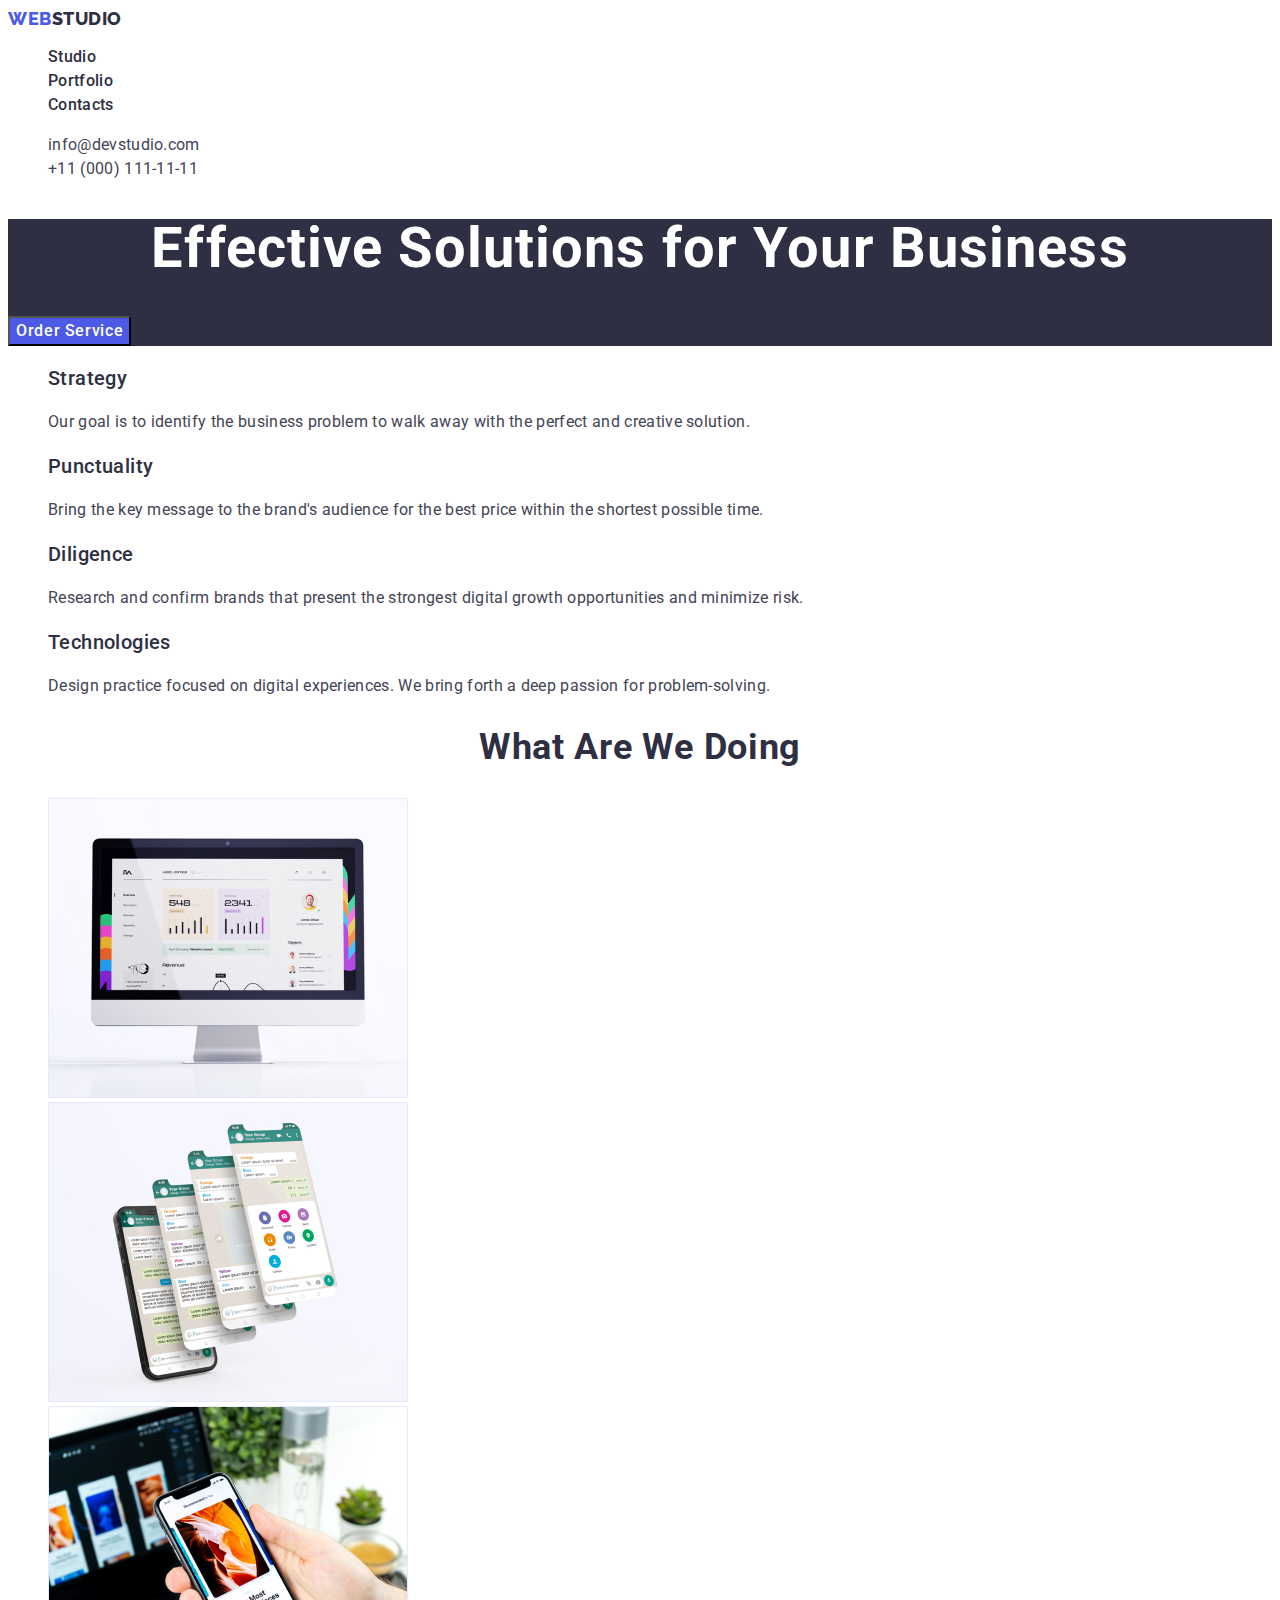
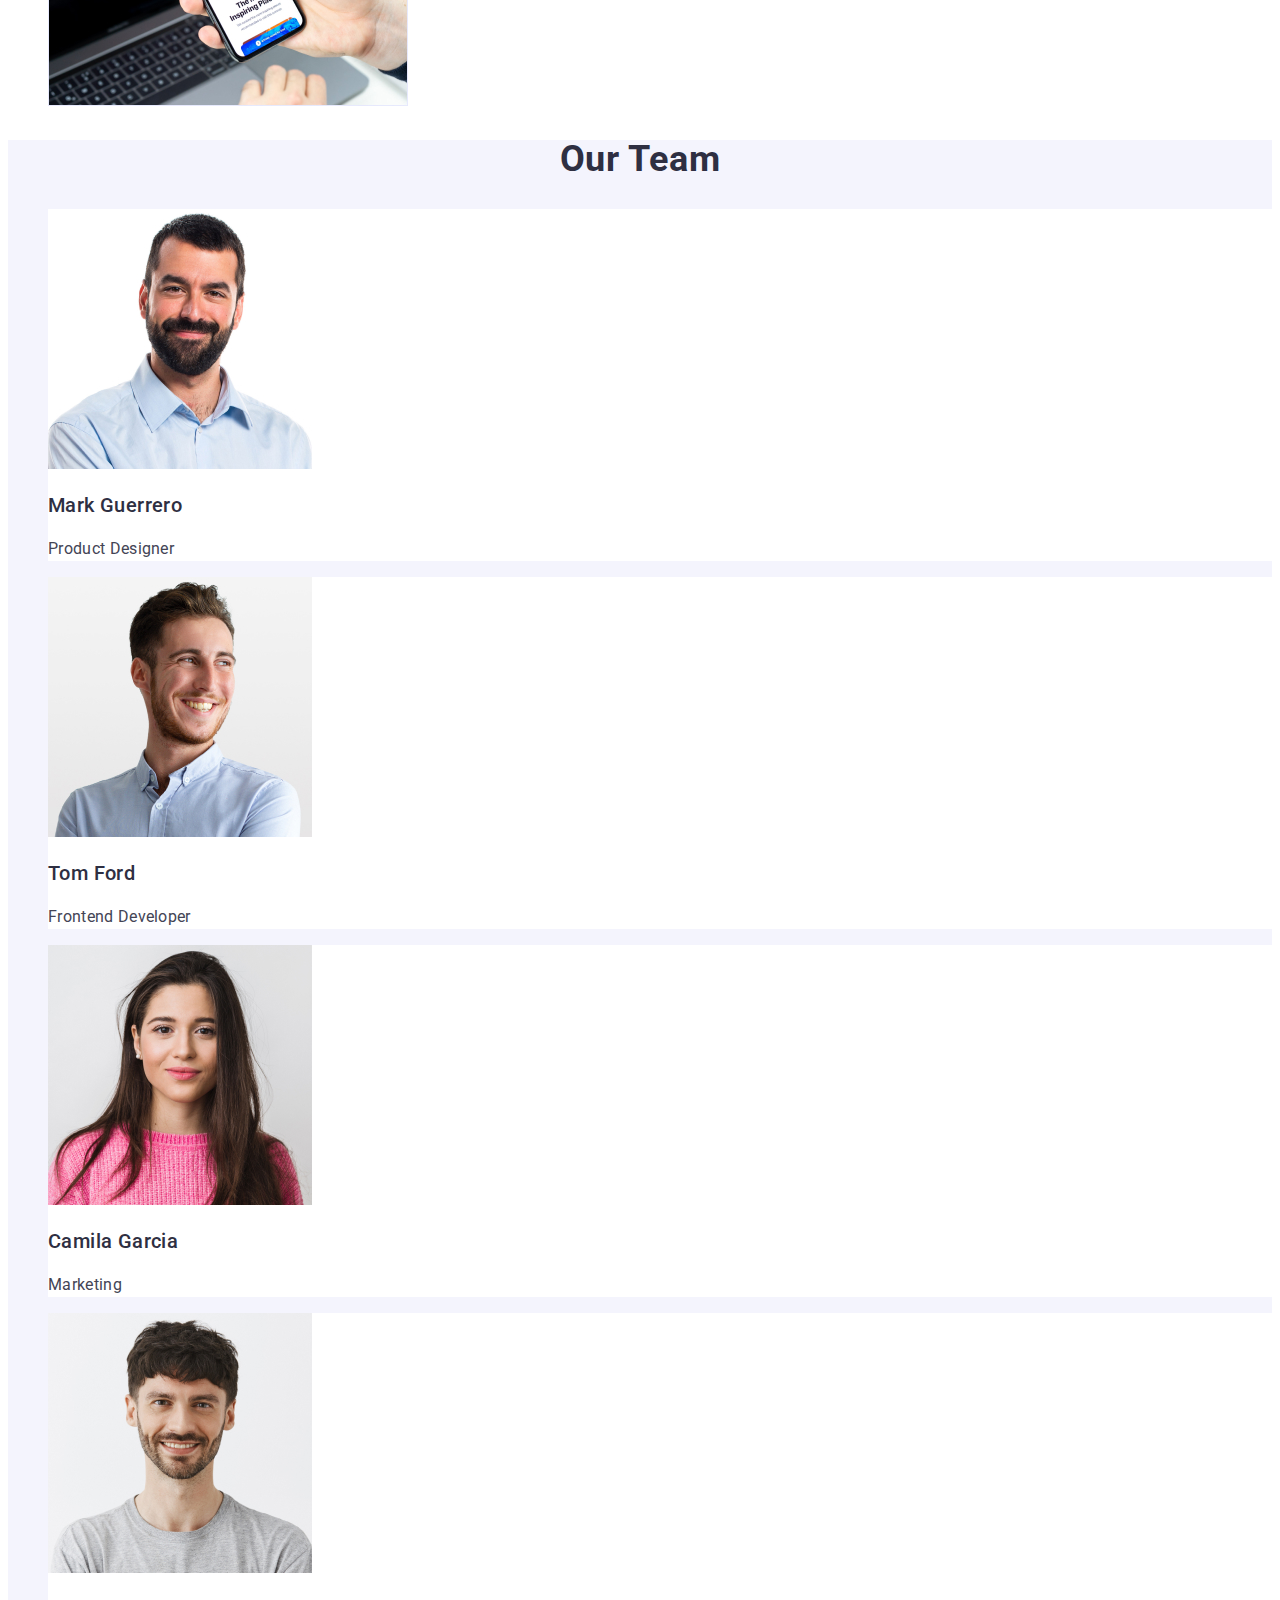
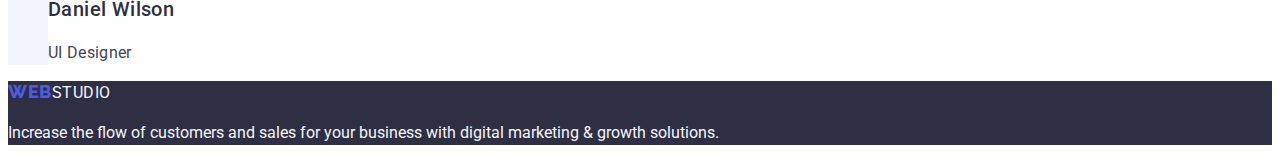
==== index.html @ 8a497025 "ap" ====
<!DOCTYPE html>
<html lang="en">
<head>
    <meta charset="UTF-8">
    <meta http-equiv="X-UA-Compatible" content="IE=edge">
    <meta name="viewport" content="width-device-width, initial -scale-1.0">
    <meta
        name="description"
        content="Effective Solutions
        for Your Business"
    >
    <title>
        WebStudio
    </title>
    <link rel="preconnect" href="https://fonts.googleapis.com">
    <link rel="preconnect" href="https://fonts.gstatic.com" crossorigin>
    <link href="https://fonts.googleapis.com/css2?family=Raleway:wght@800&family=Roboto:wght@400;500;700&display=swap" rel="stylesheet">
    <link rel="icon" type="image/png" sizes="32x32" href="./images/favicon-32x32.png">
    <link rel="stylesheet" href="./css/styles.css">
</head>
<body>
    
    <header>

    

        <nav> 
            <a class="logo link" href="./index.html">Web<span class="span link">Studio</span></a>
            
            <ul class="list">
                <li>
                    <a class="nav link" href="./index.html">Studio</a>
                </li>
                <li>
                    <a class="nav link" href="./portfolio.html">Portfolio</a>
                </li>
                <li>
                     <a class="nav link" href="">Contacts</a>
                </li>
            </ul>
            
            
        </nav>
            <address class="contakt">
                <ul class="list">
                    <li>
                    <a class="contakt link" href="mailto:info@devstudio.com" target="_blank" rel="noopener noreferrer">info@devstudio.com</a>
                    </li>
                    <li>
                    <a class="contakt link" href="tel:+110001111111">+11 (000) 111-11-11</a>
                    </li>

                </ul>
            
            </address>        
        
    </header>
    
    <main>
        
        <section class="hero">
            
            <h1 class="hero-solution">Effective Solutions
                for Your Business
            </h1>
            <button type="button" class="btn">Order Service</button>
            

        </section>
        
        <section>
            <h2 class="hidden" hidden>не може бути пустим </h2>
            <ul class="list">
                <li>
                    <h3 class="name">Strategy</h3>
                    <p class="front">Our goal is to identify the business
                    problem to walk away with the perfect and creative solution.
                    </p>
                </li>
                <li>
                    <h3 class="name">Punctuality</h3>
                    <p class="front">Bring the key message to the brand's audience for the best price within the shortest possible time.
                    </p>
                </li>
                <li>
                    <h3 class="name">Diligence</h3>
                    <p class="front">Research and confirm brands that present the strongest digital growth opportunities and minimize risk.
                    </p>
                </li>
                <li>
                    <h3 class="name">Technologies</h3>
                    <p class="front">Design practice focused on digital experiences. We bring forth a deep passion for problem-solving.           
                    </p>
                </li>
            </ul>
            
            

        </section>
        <section>
            <h2 class="team">What are we doing</h2>
            <ul class="list">
                <li>
                    <img src="./images/Rectangle71.jpg" alt="Rectangle 71" width="360">
                </li>
                <li>
                    <img src="./images/Rectangle71(1).jpg" alt="Rectangle 71 (1)" width="360">
                </li>
                <li>
                    <img src="./images/Rectangle71(2).jpg" alt="Rectangle 7 (2)" width="360">
                </li>
            </ul>
            
    
        </section>
        <section class="foto">
            <h2 class="team">Our Team</h2>
            <ul class="list">
                <li class="team-item">
                    <img src="./images/img.jpg" alt="img.jpg" width="264">
                
                    <h3 class="name">Mark Guerrero</h3>
                    <p class="front">Product Designer</p>
                </li>
                <li class="team-item">
                    <img src="./images/img(1).jpg" alt="img (1).jpg" width="264">
                    <h3 class="name">Tom Ford</h3>
                    <p class="front">Frontend Developer</p>
                </li>
                <li class="team-item">
                    <img src="./images/img(2).jpg" alt="img (2).jpg" width="264">
                    <h3 class="name">Camila Garcia</h3>
                    <p class="front">Marketing</p>
                </li>
                <li class="team-item">
                    <img src="./images/img(3).jpg" alt="img (3).jpg" width="264">
                    <h3 class="name">Daniel Wilson</h3>
                    <p class="front">UI Designer</p>
                </li>
            </ul>
            
            
            
            
                

        </section>
    </main>
    <footer class="footer">
        <a  href="./index.html" class="web link">Web<span class="studio link">Studio</span></a>                       
        <p class="text">Increase the flow of customers and sales for your business with digital marketing & growth solutions.</p>  
        
        
    </footer>
    
        
</body>
</html>
---- css/styles.css ----
:root {
     --back-color: #ffffff;
     --navy-blue: #2e2f42;
     --cloud: #f4f4fd;
     --iris: #4d5ae5;
     --ocean: #404bbf;
     --slate: #434455;
}
body {
    font-family: "Roboto", sans-serif;
    color: var(--slate);
    background-color: var(--back-color);
}
.logo {
     font-family: "Raleway", sans-serif;
     font-weight: 800;
     font-size: 18px;
     line-height: 1.17;
      letter-spacing: 0.03em;
      text-transform: uppercase;
      color: var(--iris);
}
.link {
    text-decoration: none;
}

.span {
    color: var(--navy-blue);
}
.list {
     list-style: none;
}
 .nav {
    font-weight: 500;
    font-size: 16px;
    line-height: 1.5;
    letter-spacing: 0.02em;
    color: var(--navy-blue);

 }
.nav:hover,
.nav:focus {
     color: var(--ocean) ;

}
.contakt {
    font-style: normal;
}
.contakt {
    font-size: 16px;
    line-height: 1.5;
    letter-spacing: 0.02em;
    color: var(--slate);
}
.contakt:hover,
.contakt:focus {
    color: var(--ocean);
}
.hero {
    background-color: var(--navy-blue);
}
.hero-solution {
    font-size: 56px;
    line-height: 1.07;
    text-align: center;
    letter-spacing: 0.02em;
    color: var(--back-color);
}
.btn {
    background-color: var(--iris);
    font-family: "Roboto", sans-serif;
    font-weight: 500;
    font-size: 16px;
    line-height: 1.5;
    letter-spacing: 0.04em;
    letter-spacing: 0.04em;
    color: var(--back-color);
    cursor: pointer;
}
.btn:hover,
.btn:focus {
    background-color: var(--ocean);
}
.name {
    font-weight: 500;
    font-size: 20px;
    line-height: 1.2;
    letter-spacing: 0.02em;
    color: var(--navy-blue);
}
.front {
    font-size: 16px;
    line-height: 1.5;
    letter-spacing: 0.02em;
    color: var(--slate);
}
.team {
    font-size: 36px;
    line-height: 1.11;
    text-align: center;
    letter-spacing: 0.02em;
    text-transform: capitalize;
    color: var(--navy-blue);
}
.foto {
    background-color: var(--cloud);
}
.foto-studio {
    background-color: var(-back-color);
}
.team-item {
    background-color: var(--back-color);
}
.footer {
    background-color: var(--navy-blue);
    
}
.studio {
    color: var(--back-color);
}
.text {
    color: var(-cloud);
}
.portfolio {
    background-color: var(--cloud);
    font-family: "Roboto", sans-serif;
    font-weight: 500;
    font-size: 16px;
    line-height: 1.5;
    letter-spacing: 0.04em;
    color: var(--iris);
    cursor: pointer;    
}
.portfolio:hover,
.portfolio:focus {
    color: var(--back-color);
    background-color: var(--ocean);
}
.footer-studio {
    color: var(--cloud);
}
.web {
    
    font-family: 'Raleway', sans-serif;
    font-weight: 800;
    font-size: 18px;
    line-height: 1.17;
    letter-spacing: 0.03em;
    text-transform: uppercase;
    color:  var(--iris);
}
.studio {
    color: var(--cloud);
    font-family: 'Roboto';
    font-style: normal;
    font-weight: 400;
    font-size: 16px;
    line-height: 24px;
} 
.text {
    font-family: 'Roboto';
    font-style: normal;
    font-weight: 400;
    font-size: 16px;
    line-height: 24px;
    color: var(--cloud);
}
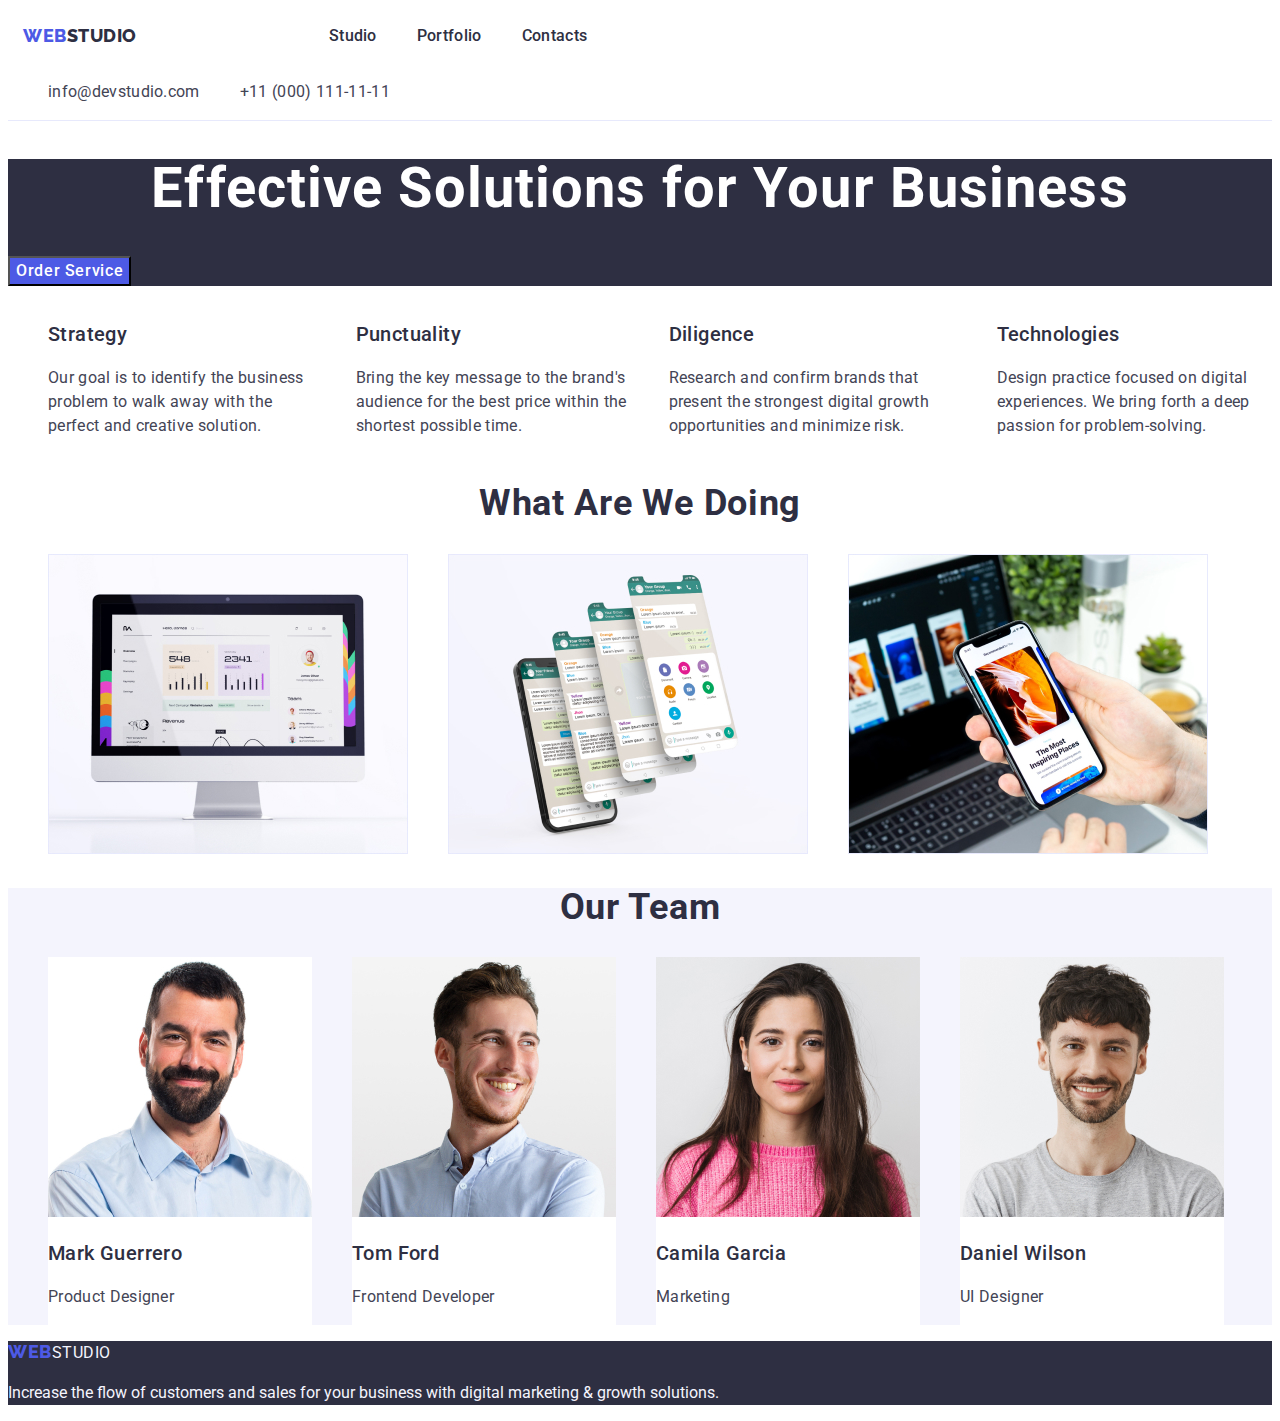
==== commit 9f307b80: "ap" ====
--- a/index.html
+++ b/index.html
@@ -20,27 +20,29 @@
 </head>
 <body>
     
-    <header>
+    <header class="header">
+        <div class="navigator container">
 
     
 
-        <nav> 
-            <a class="logo link" href="./index.html">Web<span class="span link">Studio</span></a>
+            <nav class="logotip"> 
+                <a class="logo link" href="./index.html">Web<span class="span link">Studio</span></a>
             
-            <ul class="list">
-                <li>
-                    <a class="nav link" href="./index.html">Studio</a>
-                </li>
-                <li>
+                <ul class="list">
+                    <li>
+                        <a class="nav link" href="./index.html">Studio</a>
+                    </li>
+                    <li>
                     <a class="nav link" href="./portfolio.html">Portfolio</a>
-                </li>
-                <li>
-                     <a class="nav link" href="">Contacts</a>
-                </li>
-            </ul>
+                    </li>
+                    <li>
+                        <a class="nav link" href="">Contacts</a>
+                    </li>
+                </ul>
             
             
-        </nav>
+            </nav>
+        </div>
             <address class="contakt">
                 <ul class="list">
                     <li>
--- a/css/styles.css
+++ b/css/styles.css
@@ -11,14 +11,33 @@
     color: var(--slate);
     background-color: var(--back-color);
 }
+.header {
+    border-bottom: 1px solid #e7e9fc;
+}
+.navigator {
+    display: flex;
+    align-items: center;
+}
+.container {
+    width: 1158px;
+    padding: 0 15px;
+
+}
+.logotip {
+    display: flex;
+    align-items: center;
+}
+
 .logo {
-     font-family: "Raleway", sans-serif;
-     font-weight: 800;
-     font-size: 18px;
-     line-height: 1.17;
-      letter-spacing: 0.03em;
-      text-transform: uppercase;
-      color: var(--iris);
+    font-family: "Raleway", sans-serif;
+    font-weight: 800;
+    font-size: 18px;
+    line-height: 1.17;
+    letter-spacing: 0.03em;
+    text-transform: uppercase;
+    color: var(--iris);
+    margin-right: 76px;
+      
 }
 .link {
     text-decoration: none;
@@ -26,9 +45,13 @@
 
 .span {
     color: var(--navy-blue);
+    margin-right: 76px 
+
 }
 .list {
-     list-style: none;
+    list-style: none;
+    display: flex;
+    gap: 40px;
 }
  .nav {
     font-weight: 500;
@@ -36,11 +59,12 @@
     line-height: 1.5;
     letter-spacing: 0.02em;
     color: var(--navy-blue);
+    padding: 24px 0;
 
  }
 .nav:hover,
 .nav:focus {
-     color: var(--ocean) ;
+    color: var(--ocean) ;
 
 }
 .contakt {
@@ -51,6 +75,8 @@
     line-height: 1.5;
     letter-spacing: 0.02em;
     color: var(--slate);
+    display: flex;
+    gap: 40px;
 }
 .contakt:hover,
 .contakt:focus {
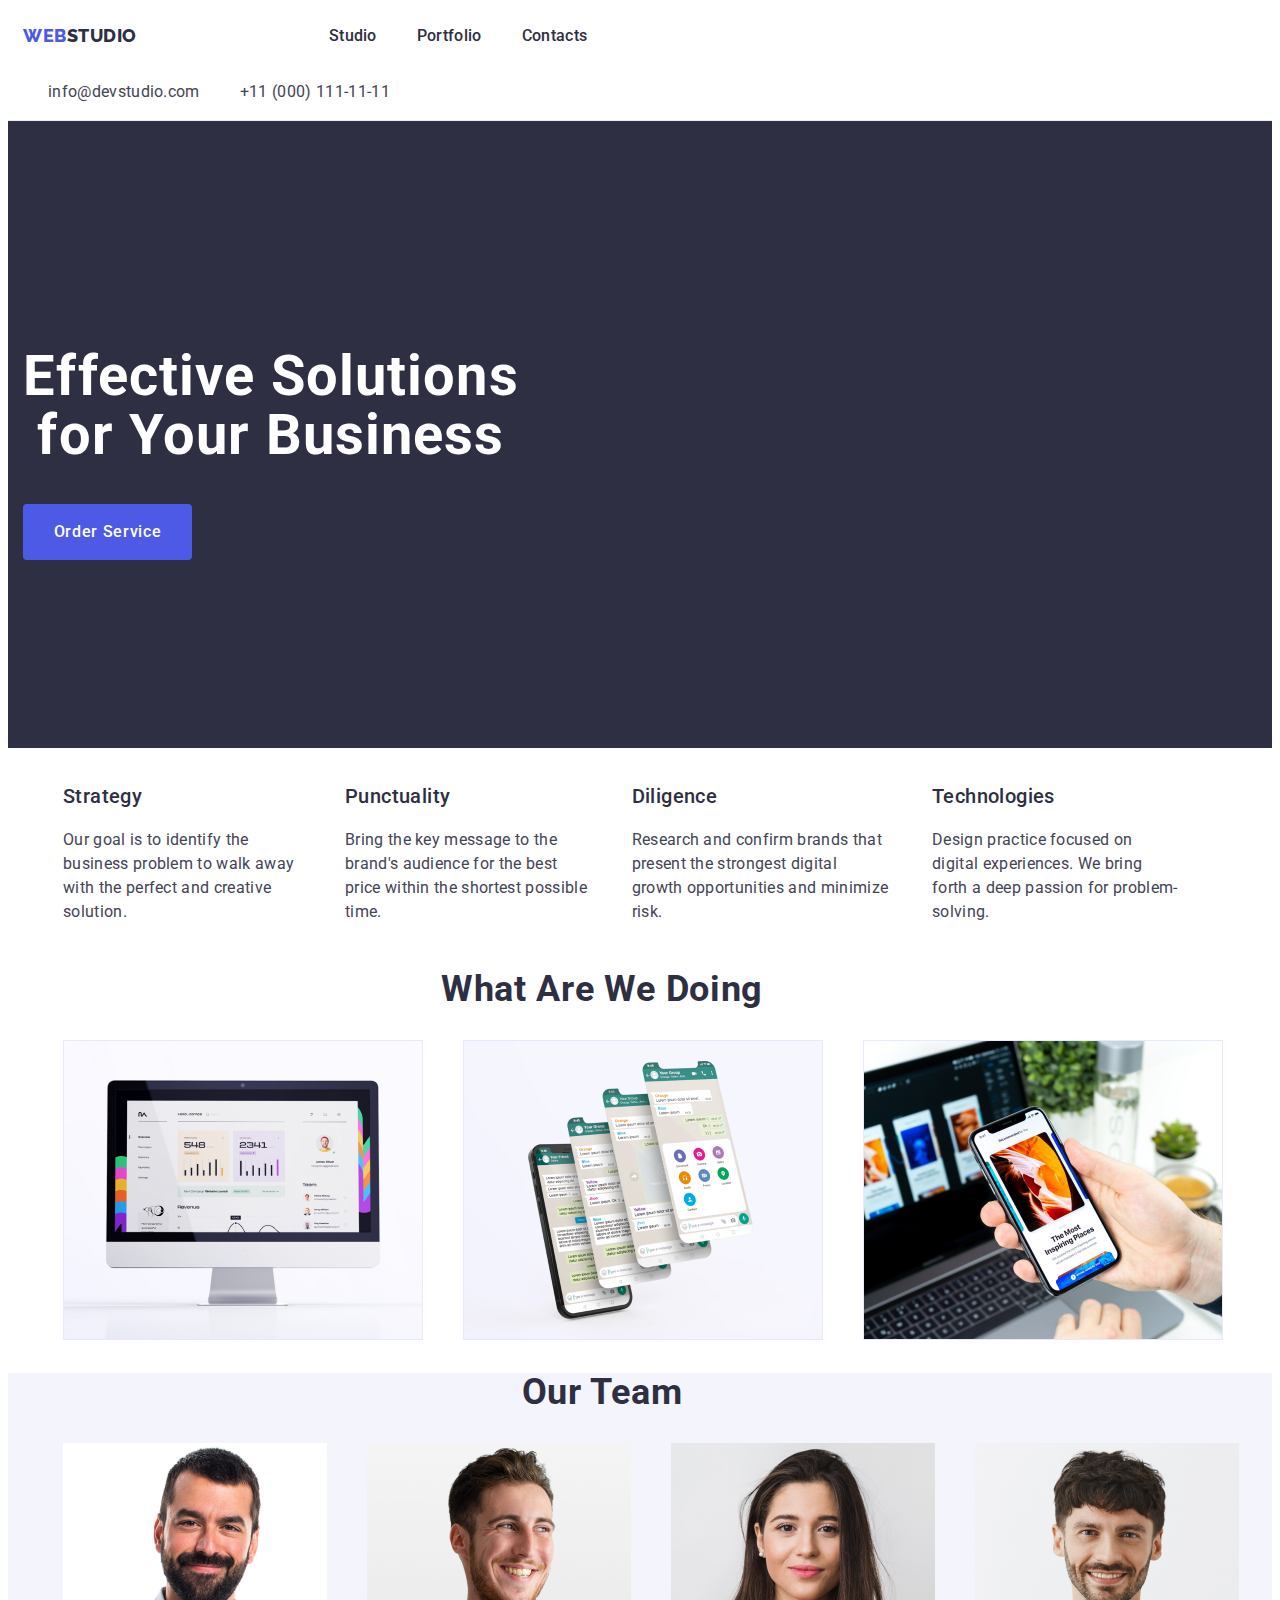
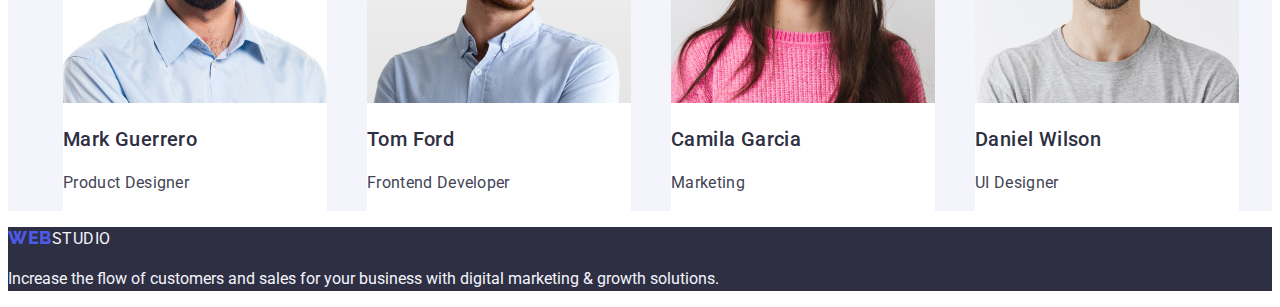
==== commit 169e2403: "ap" ====
--- a/index.html
+++ b/index.html
@@ -25,23 +25,23 @@
 
     
 
-            <nav class="logotip"> 
-                <a class="logo link" href="./index.html">Web<span class="span link">Studio</span></a>
+        <nav class="logotip"> 
+            <a class="logo link" href="./index.html">Web<span class="span link">Studio</span></a>
             
-                <ul class="list">
-                    <li>
-                        <a class="nav link" href="./index.html">Studio</a>
-                    </li>
-                    <li>
+            <ul class="list">
+                <li>
+                    <a class="nav link" href="./index.html">Studio</a>
+                </li>
+                <li>
                     <a class="nav link" href="./portfolio.html">Portfolio</a>
-                    </li>
-                    <li>
-                        <a class="nav link" href="">Contacts</a>
-                    </li>
-                </ul>
+                </li>
+                <li>
+                    <a class="nav link" href="">Contacts</a>
+                </li>
+            </ul>
             
             
-            </nav>
+        </nav>
         </div>
             <address class="contakt">
                 <ul class="list">
@@ -61,16 +61,19 @@
     <main>
         
         <section class="hero">
+            <div class="container">
             
             <h1 class="hero-solution">Effective Solutions
                 for Your Business
             </h1>
             <button type="button" class="btn">Order Service</button>
+            </div>
             
 
         </section>
         
         <section>
+            <div class="container">
             <h2 class="hidden" hidden>не може бути пустим </h2>
             <ul class="list">
                 <li>
@@ -95,11 +98,13 @@
                     </p>
                 </li>
             </ul>
+            </div>
             
             
 
         </section>
         <section>
+            <div class="container">
             <h2 class="team">What are we doing</h2>
             <ul class="list">
                 <li>
@@ -112,10 +117,12 @@
                     <img src="./images/Rectangle71(2).jpg" alt="Rectangle 7 (2)" width="360">
                 </li>
             </ul>
+            </div>
             
     
         </section>
         <section class="foto">
+            <div class="container">
             <h2 class="team">Our Team</h2>
             <ul class="list">
                 <li class="team-item">
@@ -140,6 +147,7 @@
                     <p class="front">UI Designer</p>
                 </li>
             </ul>
+            </div>
             
             
             
--- a/css/styles.css
+++ b/css/styles.css
@@ -84,6 +84,7 @@
 }
 .hero {
     background-color: var(--navy-blue);
+     padding: 188px 0;
 }
 .hero-solution {
     font-size: 56px;
@@ -91,6 +92,7 @@
     text-align: center;
     letter-spacing: 0.02em;
     color: var(--back-color);
+    max-width: 496px;
 }
 .btn {
     background-color: var(--iris);
@@ -102,6 +104,11 @@
     letter-spacing: 0.04em;
     color: var(--back-color);
     cursor: pointer;
+    display: block;
+    min-width: 169px;
+    height: 56px;
+    border: none;
+    border-radius: 4px;
 }
 .btn:hover,
 .btn:focus {
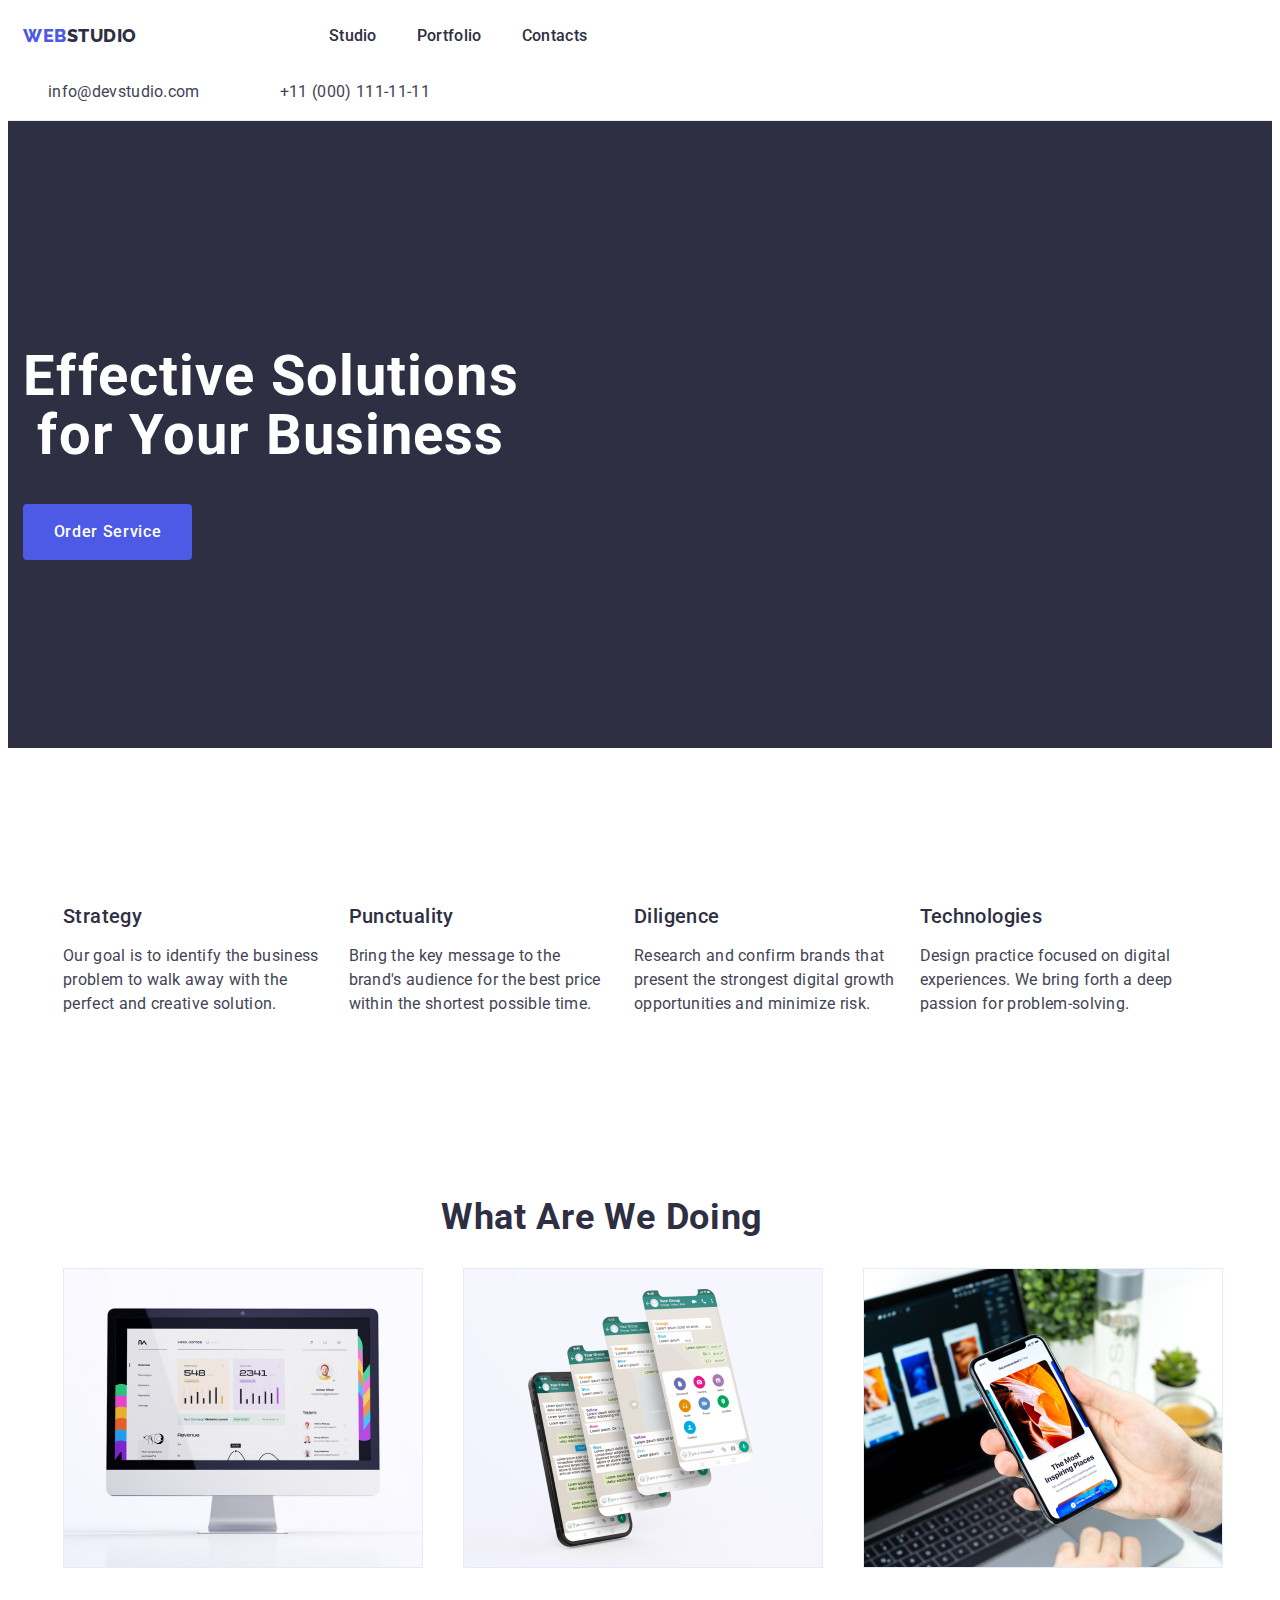
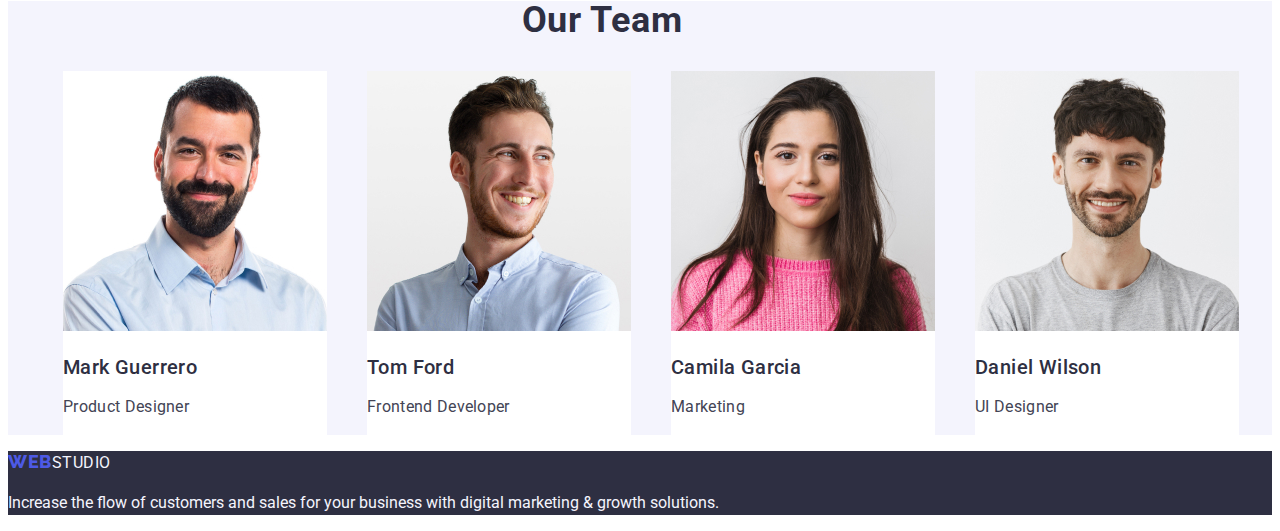
==== commit e901d6e2: "ap" ====
--- a/index.html
+++ b/index.html
@@ -72,27 +72,27 @@
 
         </section>
         
-        <section>
+        <section class="strategy">
             <div class="container">
             <h2 class="hidden" hidden>не може бути пустим </h2>
-            <ul class="list">
-                <li>
+            <ul class=" strategy-name list">
+                <li class="standart">
                     <h3 class="name">Strategy</h3>
                     <p class="front">Our goal is to identify the business
                     problem to walk away with the perfect and creative solution.
                     </p>
                 </li>
-                <li>
+                <li class="standart">
                     <h3 class="name">Punctuality</h3>
                     <p class="front">Bring the key message to the brand's audience for the best price within the shortest possible time.
                     </p>
                 </li>
-                <li>
+                <li class="standart">
                     <h3 class="name">Diligence</h3>
                     <p class="front">Research and confirm brands that present the strongest digital growth opportunities and minimize risk.
                     </p>
                 </li>
-                <li>
+                <li class="standart">
                     <h3 class="name">Technologies</h3>
                     <p class="front">Design practice focused on digital experiences. We bring forth a deep passion for problem-solving.           
                     </p>
--- a/css/styles.css
+++ b/css/styles.css
@@ -77,6 +77,7 @@
     color: var(--slate);
     display: flex;
     gap: 40px;
+    margin-right: 40px;
 }
 .contakt:hover,
 .contakt:focus {
@@ -84,7 +85,7 @@
 }
 .hero {
     background-color: var(--navy-blue);
-     padding: 188px 0;
+    padding: 188px 0;
 }
 .hero-solution {
     font-size: 56px;
@@ -114,12 +115,23 @@
 .btn:focus {
     background-color: var(--ocean);
 }
+.strategy {
+    padding: 120px 0;
+}
+.strategy-name {
+    display: flex;
+    gap: 24px;
+}
+.standart {
+    width: calc((100% - 72px) / 4);
+}
 .name {
     font-weight: 500;
     font-size: 20px;
     line-height: 1.2;
     letter-spacing: 0.02em;
     color: var(--navy-blue);
+    margin-bottom: 8px;
 }
 .front {
     font-size: 16px;
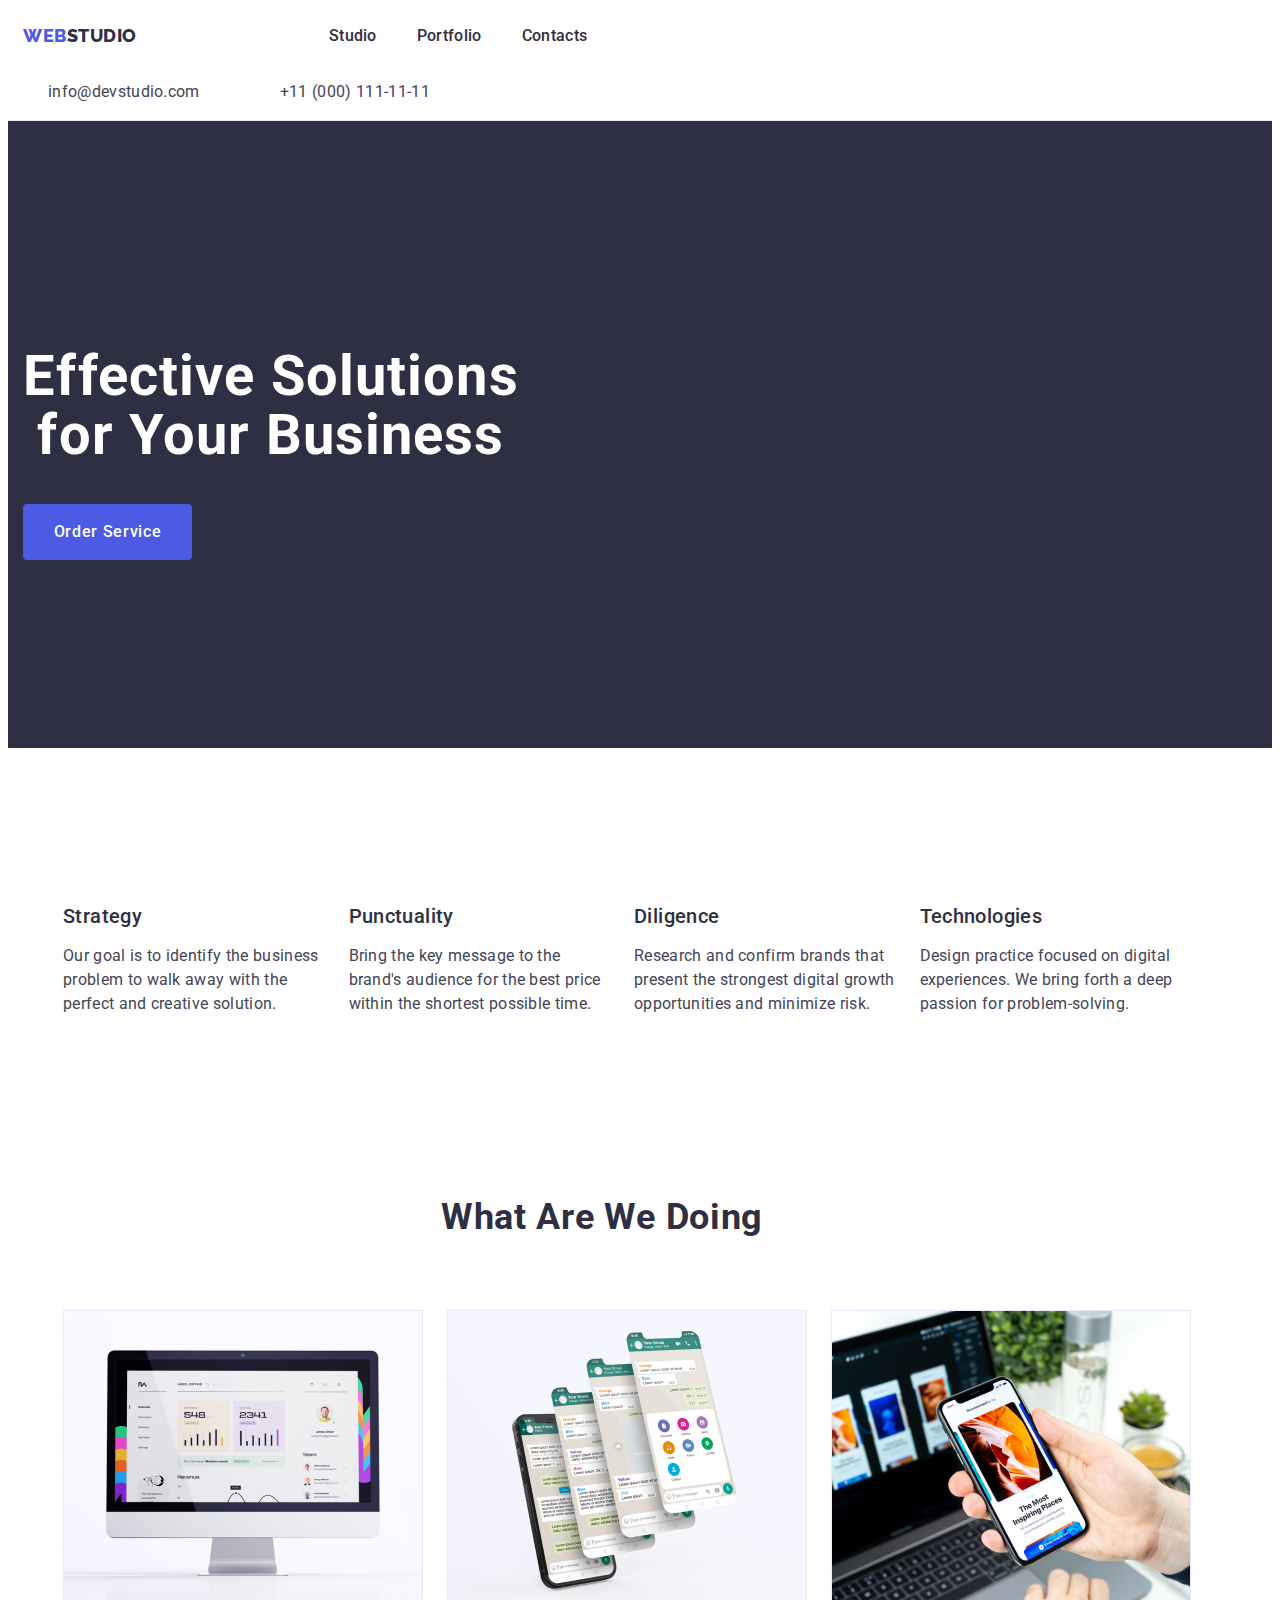
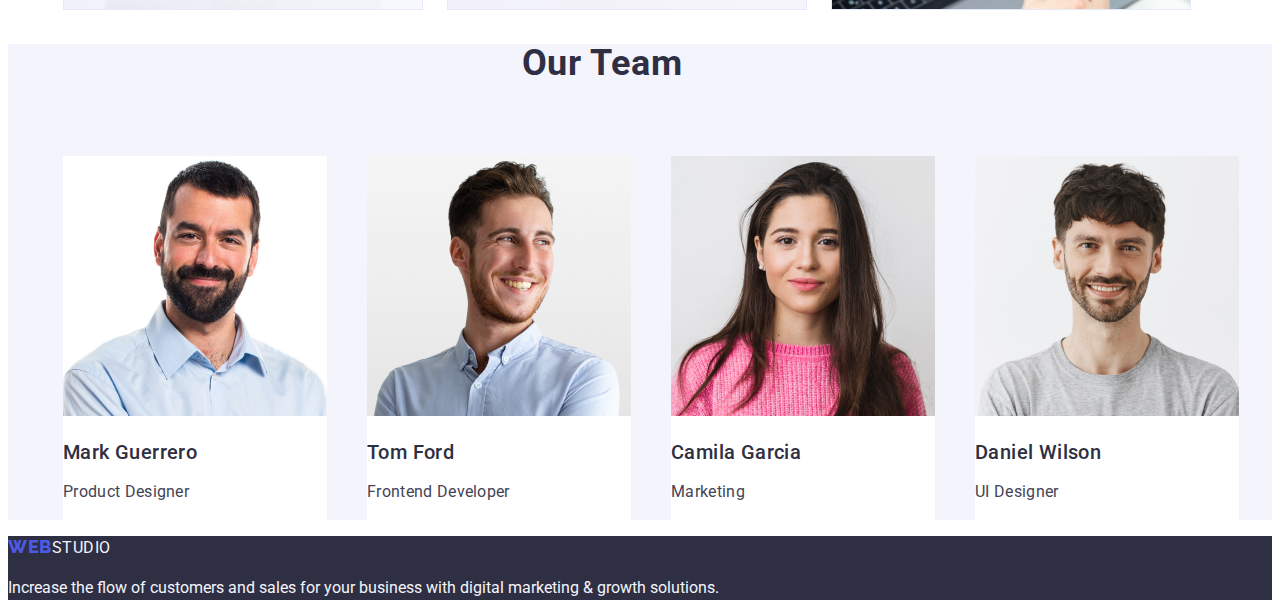
==== commit d133b92f: "ap" ====
--- a/index.html
+++ b/index.html
@@ -102,11 +102,11 @@
             
             
 
-        </section>
+        </section class="team-list">
         <section>
             <div class="container">
             <h2 class="team">What are we doing</h2>
-            <ul class="list">
+            <ul class=" images list">
                 <li>
                     <img src="./images/Rectangle71.jpg" alt="Rectangle 71" width="360">
                 </li>
--- a/css/styles.css
+++ b/css/styles.css
@@ -139,6 +139,9 @@
     letter-spacing: 0.02em;
     color: var(--slate);
 }
+.team-list {
+    padding-bottom: 120px;
+}
 .team {
     font-size: 36px;
     line-height: 1.11;
@@ -146,6 +149,10 @@
     letter-spacing: 0.02em;
     text-transform: capitalize;
     color: var(--navy-blue);
+    margin-bottom: 72px;
+}
+.images {
+    gap: 24px;
 }
 .foto {
     background-color: var(--cloud);
@@ -155,6 +162,7 @@
 }
 .team-item {
     background-color: var(--back-color);
+    width: calc((100% - 48px) / 3);
 }
 .footer {
     background-color: var(--navy-blue);
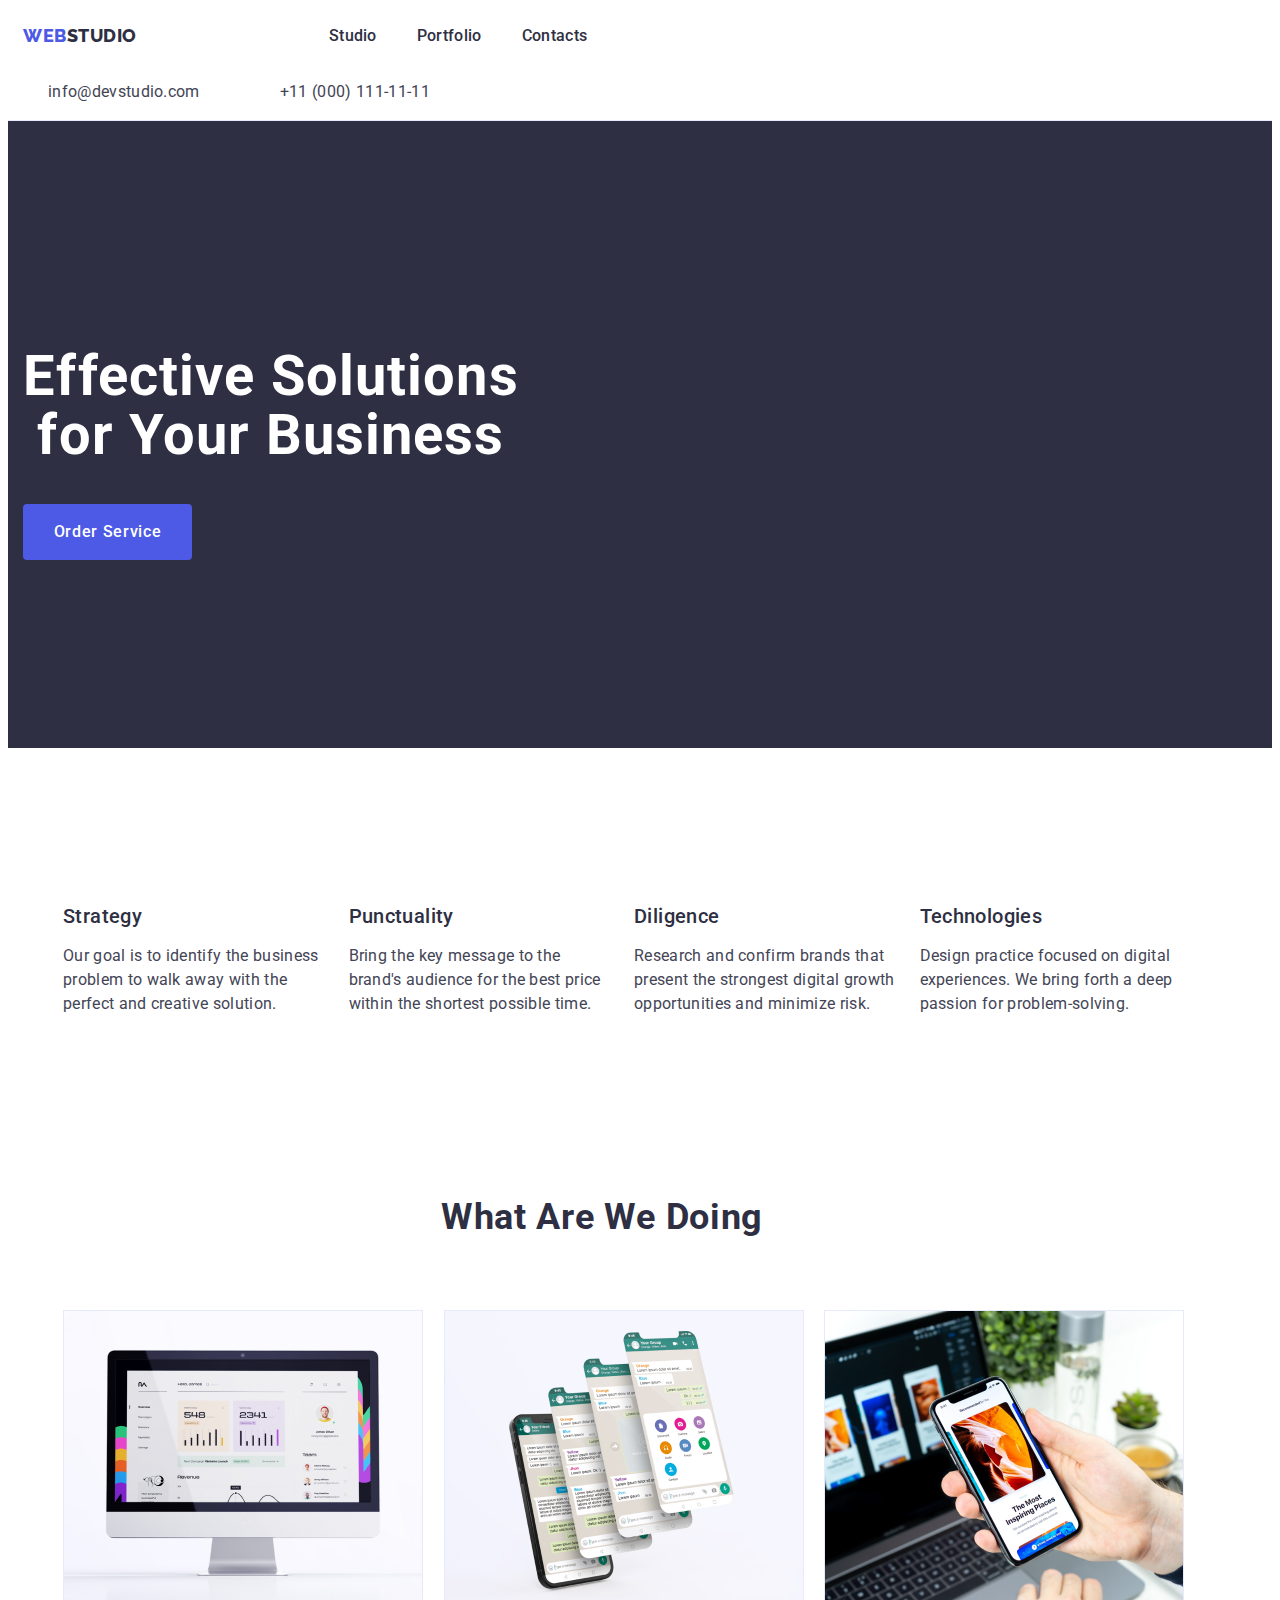
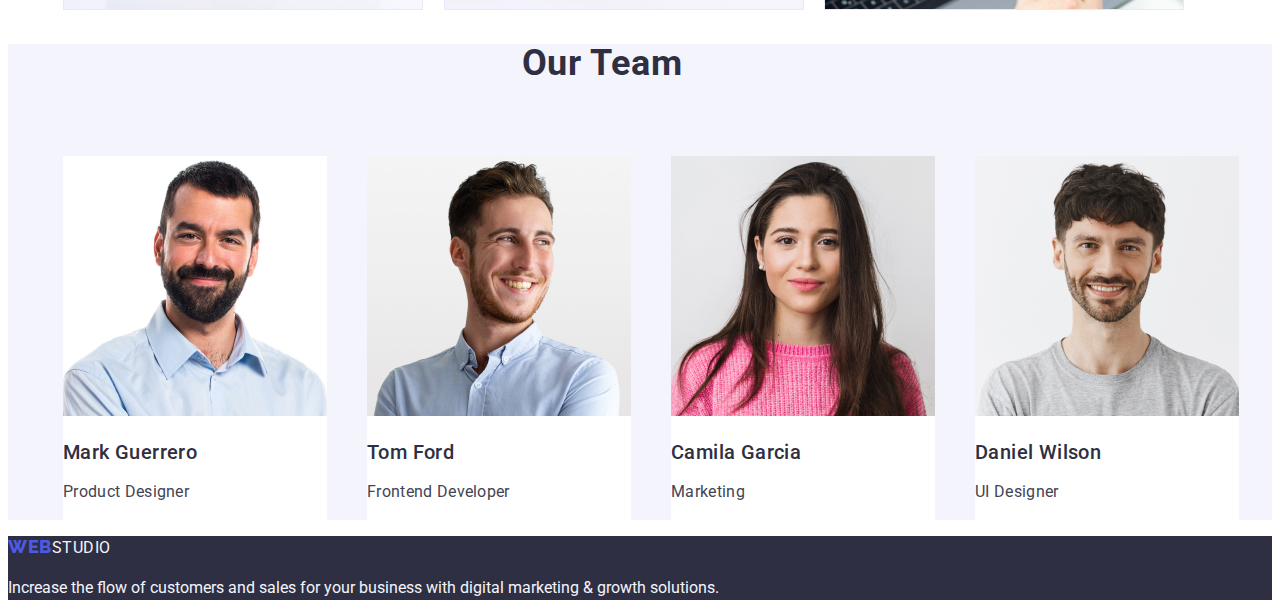
==== commit e7cc1405: "ap" ====
--- a/index.html
+++ b/index.html
@@ -102,18 +102,18 @@
             
             
 
-        </section class="team-list">
+        </section class="teams list">
         <section>
             <div class="container">
             <h2 class="team">What are we doing</h2>
             <ul class=" images list">
-                <li>
+                <li class="team-item">
                     <img src="./images/Rectangle71.jpg" alt="Rectangle 71" width="360">
                 </li>
-                <li>
+                <li class="team-item">
                     <img src="./images/Rectangle71(1).jpg" alt="Rectangle 71 (1)" width="360">
                 </li>
-                <li>
+                <li class="team-item">
                     <img src="./images/Rectangle71(2).jpg" alt="Rectangle 7 (2)" width="360">
                 </li>
             </ul>
--- a/css/styles.css
+++ b/css/styles.css
@@ -139,7 +139,7 @@
     letter-spacing: 0.02em;
     color: var(--slate);
 }
-.team-list {
+.teams {
     padding-bottom: 120px;
 }
 .team {
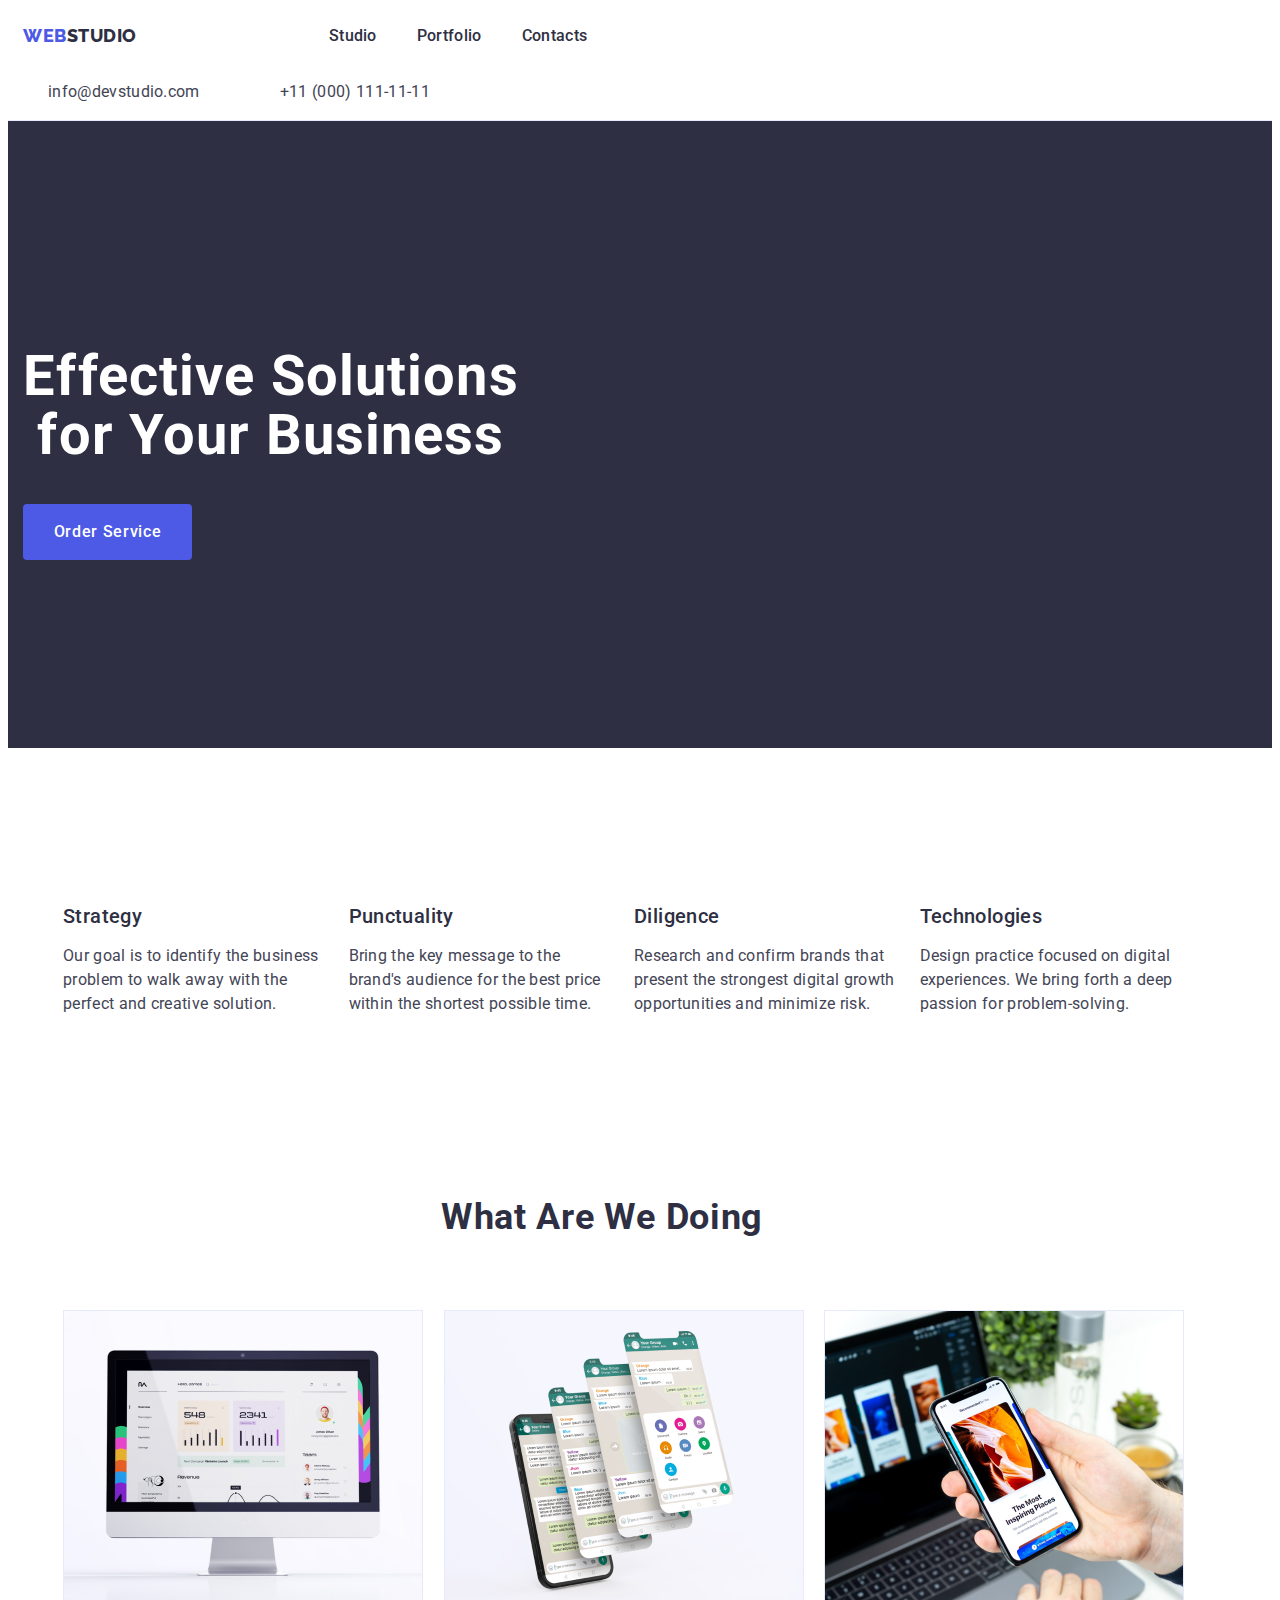
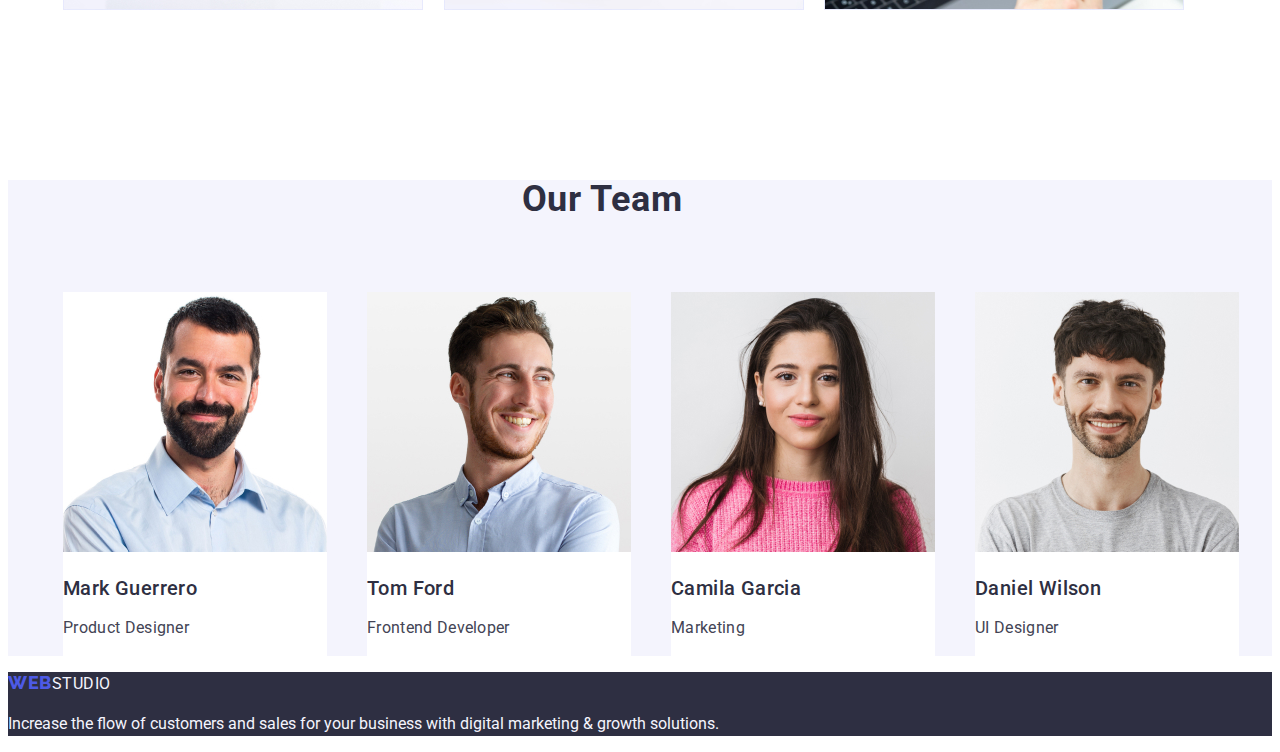
==== commit ad2f3024: "ap" ====
--- a/index.html
+++ b/index.html
@@ -102,8 +102,8 @@
             
             
 
-        </section class="teams list">
-        <section>
+        </section>
+        <section class="teams list">
             <div class="container">
             <h2 class="team">What are we doing</h2>
             <ul class=" images list">
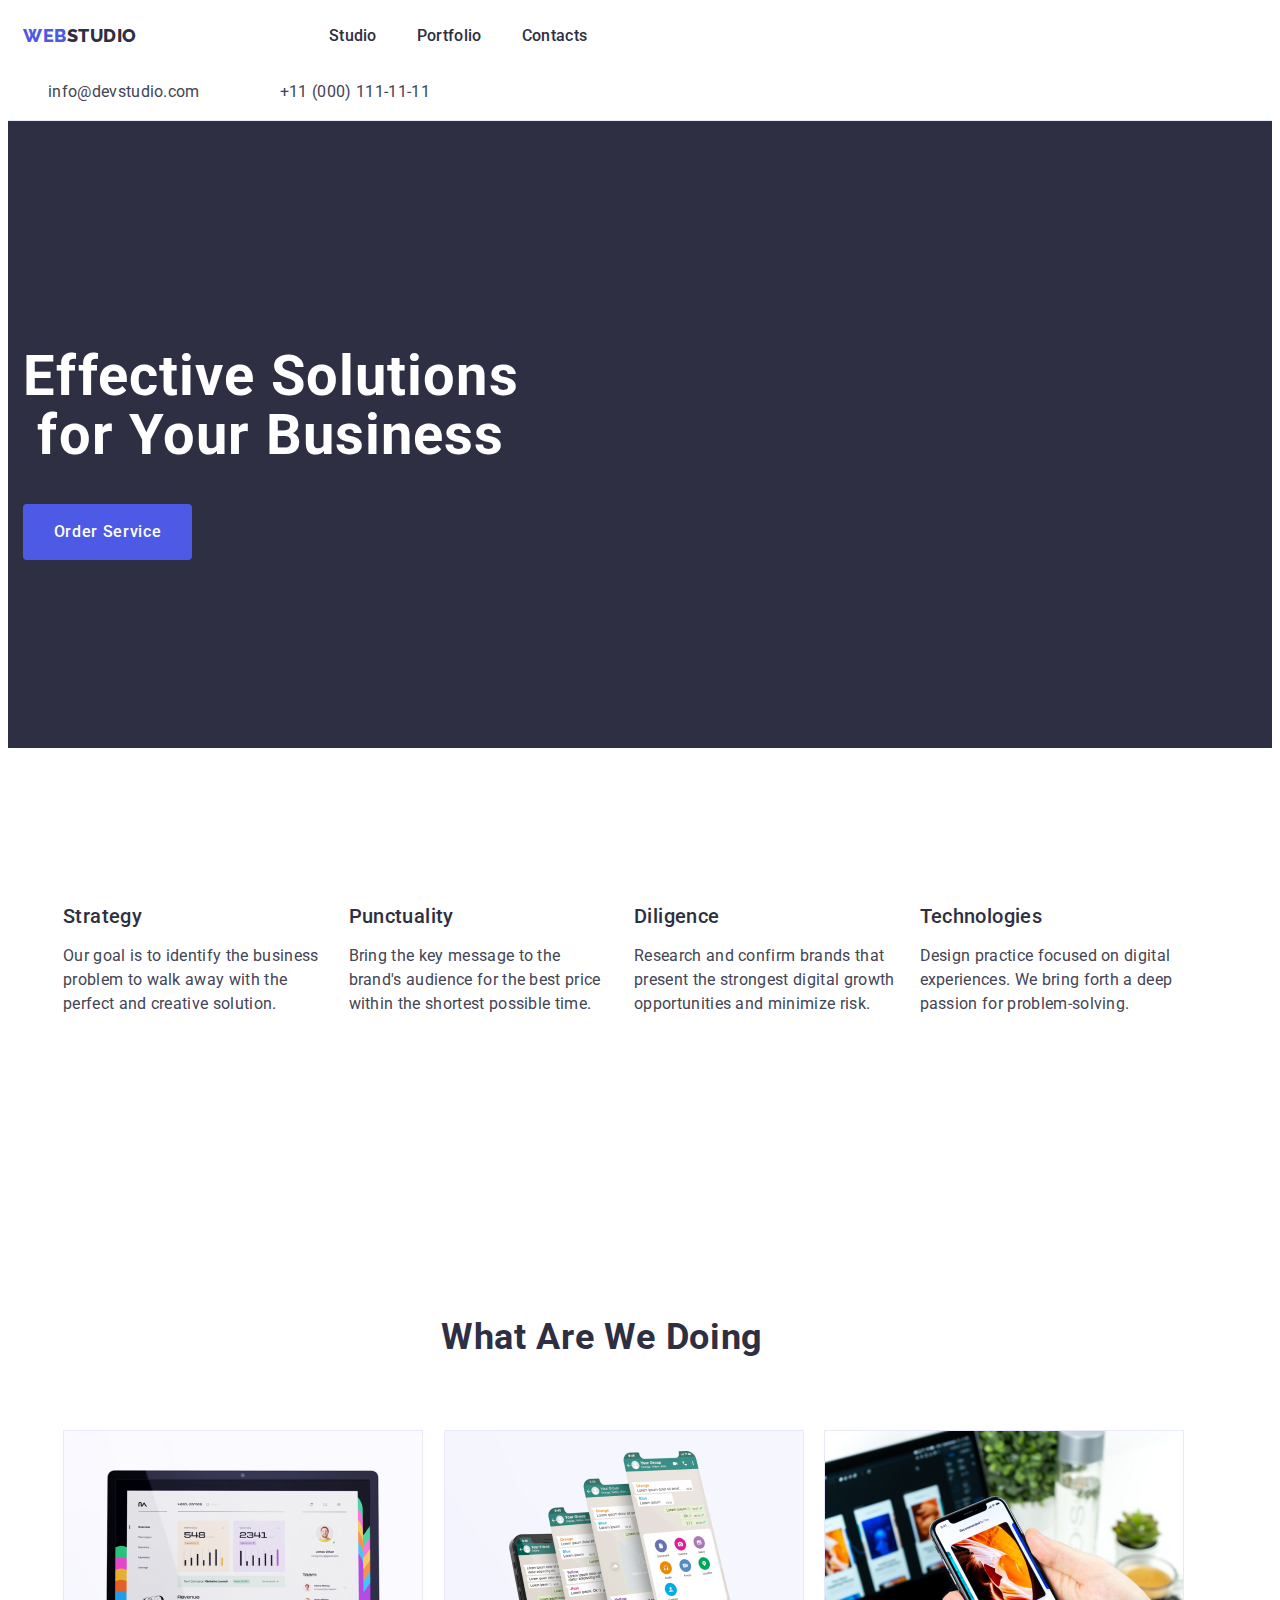
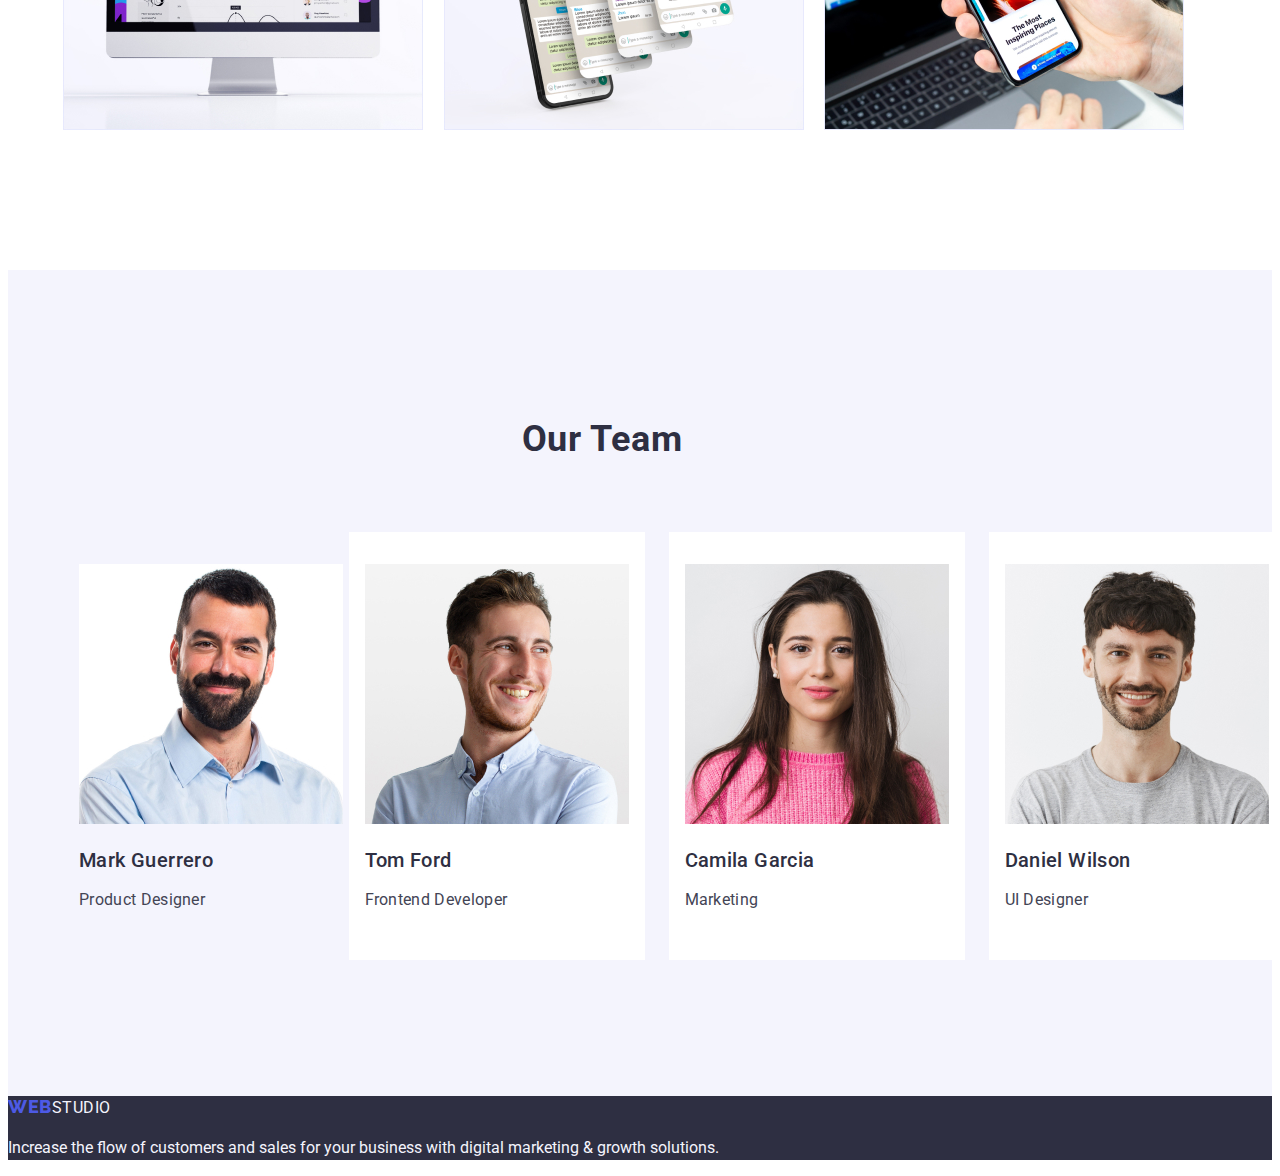
==== commit a5df560b: "ap" ====
--- a/index.html
+++ b/index.html
@@ -124,28 +124,35 @@
         <section class="foto">
             <div class="container">
             <h2 class="team">Our Team</h2>
-            <ul class="list">
-                <li class="team-item">
+            <ul class="vorker list">
+                <li class="teams-item">
+                    <div class="people">
                     <img src="./images/img.jpg" alt="img.jpg" width="264">
-                
                     <h3 class="name">Mark Guerrero</h3>
                     <p class="front">Product Designer</p>
+                    </div>
                 </li>
                 <li class="team-item">
+                    <div class="people">
                     <img src="./images/img(1).jpg" alt="img (1).jpg" width="264">
                     <h3 class="name">Tom Ford</h3>
                     <p class="front">Frontend Developer</p>
+                    </div>
                 </li>
                 <li class="team-item">
+                    <div class="people">
                     <img src="./images/img(2).jpg" alt="img (2).jpg" width="264">
                     <h3 class="name">Camila Garcia</h3>
                     <p class="front">Marketing</p>
+                    </div>
                 </li>
                 <li class="team-item">
+                    <div class="people">
                     <img src="./images/img(3).jpg" alt="img (3).jpg" width="264">
                     <h3 class="name">Daniel Wilson</h3>
                     <p class="front">UI Designer</p>
                 </li>
+                </div>
             </ul>
             </div>
             
--- a/css/styles.css
+++ b/css/styles.css
@@ -140,7 +140,7 @@
     color: var(--slate);
 }
 .teams {
-    padding-bottom: 120px;
+    padding: 120px 0;
 }
 .team {
     font-size: 36px;
@@ -156,6 +156,10 @@
 }
 .foto {
     background-color: var(--cloud);
+    padding: 120px 0;
+}
+.vorker {
+    gap: 24px;
 }
 .foto-studio {
     background-color: var(-back-color);
@@ -163,6 +167,12 @@
 .team-item {
     background-color: var(--back-color);
     width: calc((100% - 48px) / 3);
+}
+.teams-item {
+    width: calc((100% - 72px) / 4);
+}
+.people {
+    padding: 32px 16px;
 }
 .footer {
     background-color: var(--navy-blue);
